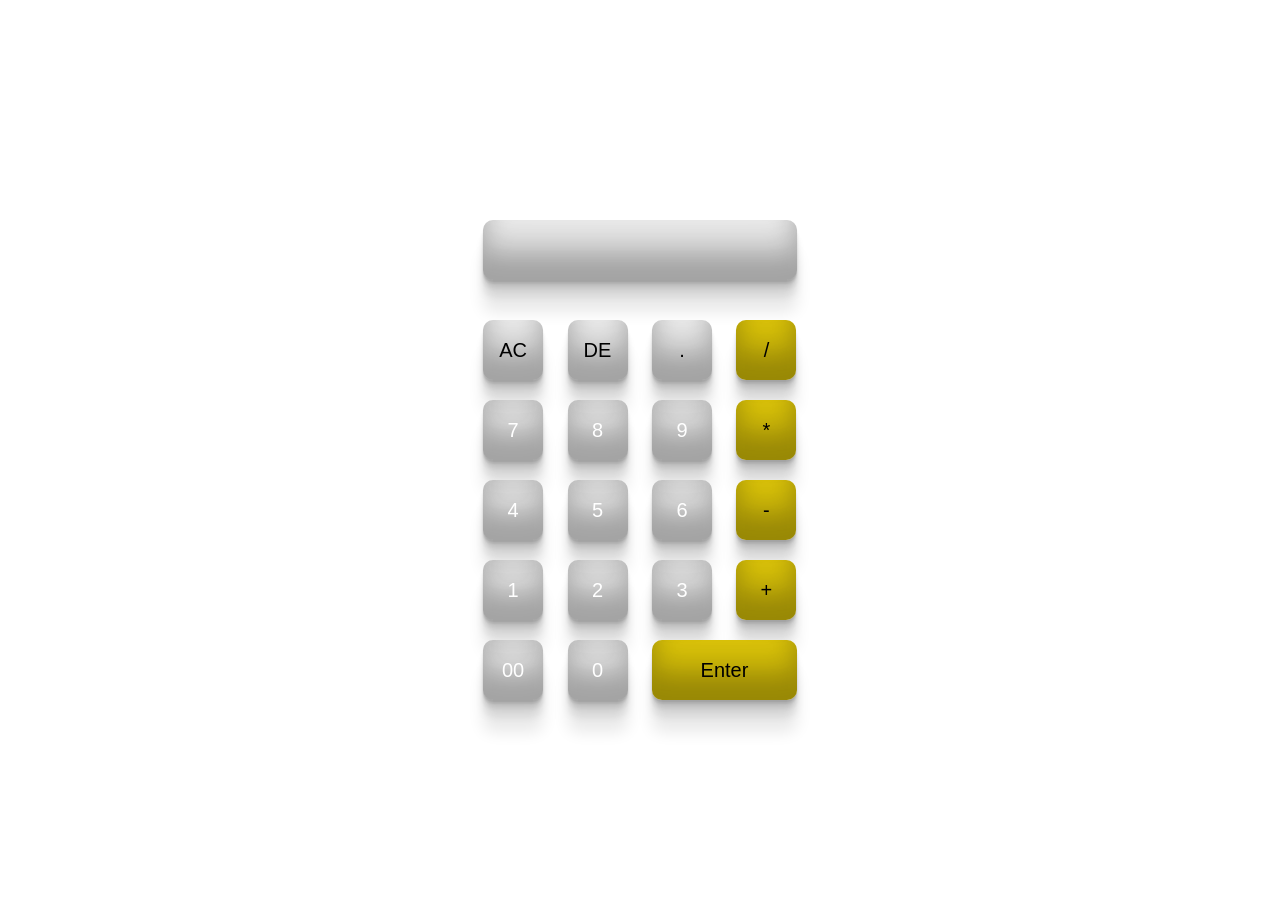
==== index.html @ 242931fd "Add files via upload" ====
<!DOCTYPE html>
<html lang="en">
<head>
    <meta charset="UTF-8">
    <meta name="viewport" content="width=device-width, initial-scale=1.0">
    <title>Calculator</title>
    <link rel="Shortcut Icon" href="https://cdn2.iconfinder.com/data/icons/ios7-inspired-mac-icon-set/512/Calculator_512.png">

    <link rel="stylesheet" href="./style.css">
</head>
<body>
    <div class="container">
        <div class="calculator">
            <form action="calculator">
                <div class="display">
                    <input type="text" name="display">
                </div>
                <div>
                    <input type="button" value="AC" onclick="display.value = '' " class="design white">
                    <input type="button" value="DE" onclick="display.value=display.value.toString().slice(0,-1) " class="design white">
                    <input type="button" value="." onclick="display.value += '.' " class="design white">
                    <input type="button" value="/" onclick="display.value += '/' " class="design box">
                </div>
                <div>
                    <input type="button" value="7" onclick="display.value += '7' ">
                    <input type="button" value="8" onclick="display.value += '8' ">
                    <input type="button" value="9" onclick="display.value += '9' ">
                    <input type="button" value="*" onclick="display.value += '*' " class="design box">
                </div>
                <div>
                    <input type="button" value="4" onclick="display.value += '4' ">
                    <input type="button" value="5" onclick="display.value += '5' ">
                    <input type="button" value="6" onclick="display.value += '6' ">
                    <input type="button" value="-" onclick="display.value += '-' " class="design box">
                </div>
                <div>
                    <input type="button" value="1" onclick="display.value += '1' ">
                    <input type="button" value="2" onclick="display.value += '2' ">
                    <input type="button" value="3" onclick="display.value += '3' ">
                    <input type="button" value="+" onclick="display.value += '+' " class="design box">
                </div>
                <div>
                    <input type="button" value="00" onclick="display.value += '00' ">
                    <input type="button" value="0" onclick="display.value += '0' ">
                    <input type="button" value="Enter" onclick="display.value = eval(display.value)" class="Enter design box">
                </div>
            </form>
        </div>
    </div>
</body>
</html>
---- style.css ----
*{
    margin: 0;
    padding: 0;
    font-family: 'poppins',sans-serif;
    box-sizing: border-box;
}

.container{
    width: 100%;
    height: 100vh;
    
    display: flex;
    align-items: center;
    justify-content: center;
}

.calculator{
background-image: url(https://media.istockphoto.com/id/1571463400/photo/abstract-patterned-black-background.webp?b=1&s=170667a&w=0&k=20&c=rMOchhDyX1whd_e1ThK-F4YF4hDoUA6KQu5ZSNYeoeU=);
    padding: 20px;
    border-radius: 10px;
}

.calculator form input{
    border: 0;
    outline: 0;
    width: 60px;
    height: 60px;
    border-radius: 10px;
    box-shadow: rgba(0, 0, 0, 0.17) 0px -23px 25px 0px inset, rgba(0, 0, 0, 0.15) 0px -36px 30px 0px inset, rgba(0, 0, 0, 0.1) 0px -79px 40px 0px inset, rgba(0, 0, 0, 0.06) 0px 2px 1px, rgba(0, 0, 0, 0.09) 0px 4px 2px, rgba(0, 0, 0, 0.09) 0px 8px 4px, rgba(0, 0, 0, 0.09) 0px 16px 8px, rgba(0, 0, 0, 0.09) 0px 32px 16px;
    background: transparent;
    font-size: 20px;
    color: #fff;
    cursor: pointer;
    margin: 10px;
}

form .display{
    display: flex;
    justify-content: flex-end;
    margin: 20px 0;
}

form .display input{
    text-align: right;
    flex: 1;
    font-size: 45px;
}

form input.Enter{
    width: 145px;
}

form input.design{
    color: #000000;
}

form input.box{
    background: rgba(239, 212, 6, 0.978);
}

form input.white{
    background: #ffffff;
}
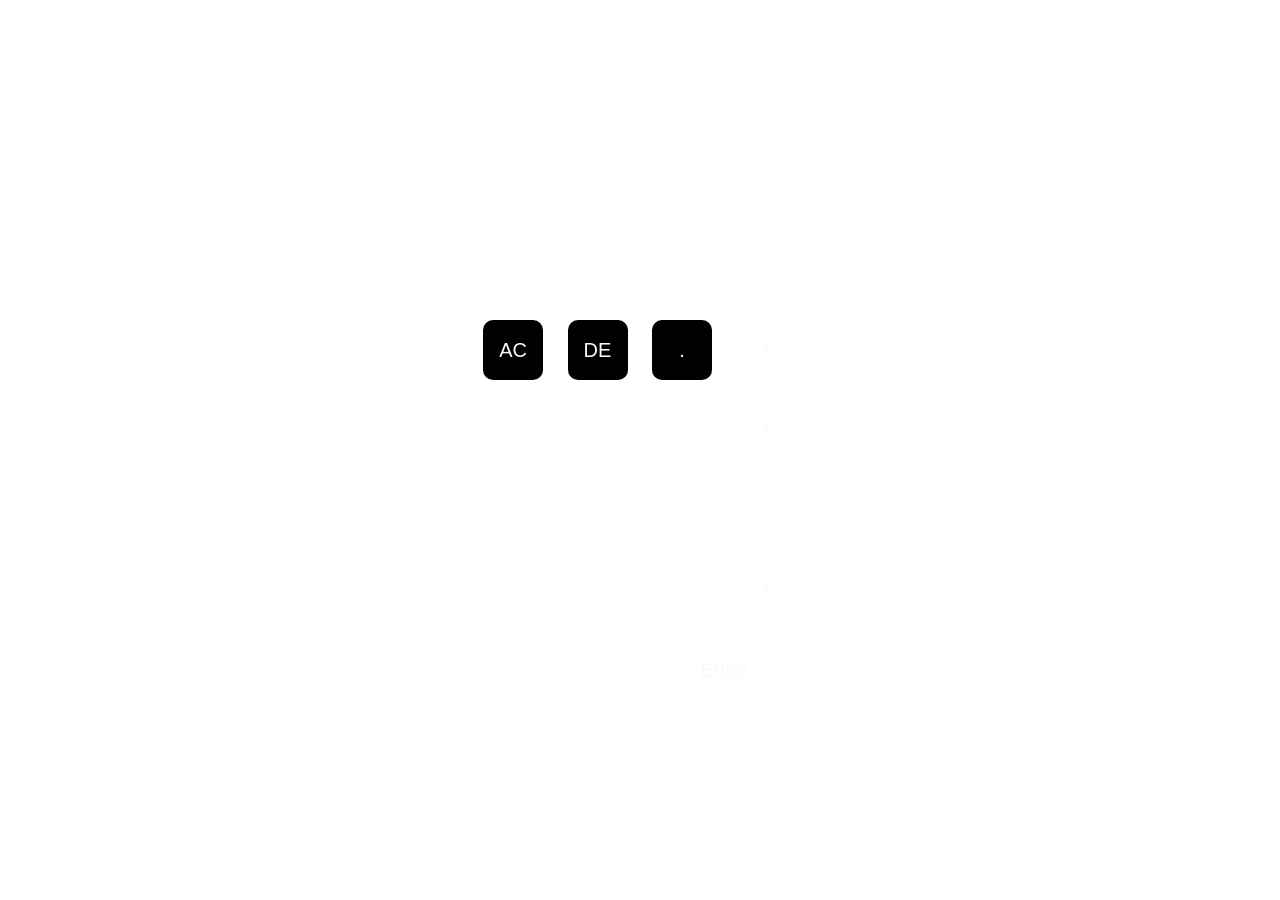
==== commit 59c22773: "Update index.html" ====
--- a/index.html
+++ b/index.html
@@ -48,4 +48,4 @@
         </div>
     </div>
 </body>
-</html>+</html>
--- a/style.css
+++ b/style.css
@@ -26,7 +26,7 @@
     width: 60px;
     height: 60px;
     border-radius: 10px;
-    box-shadow: rgba(0, 0, 0, 0.17) 0px -23px 25px 0px inset, rgba(0, 0, 0, 0.15) 0px -36px 30px 0px inset, rgba(0, 0, 0, 0.1) 0px -79px 40px 0px inset, rgba(0, 0, 0, 0.06) 0px 2px 1px, rgba(0, 0, 0, 0.09) 0px 4px 2px, rgba(0, 0, 0, 0.09) 0px 8px 4px, rgba(0, 0, 0, 0.09) 0px 16px 8px, rgba(0, 0, 0, 0.09) 0px 32px 16px;
+    box-shadow: rgba(0,0,0,0.1);
     background: transparent;
     font-size: 20px;
     color: #fff;
@@ -51,13 +51,13 @@
 }
 
 form input.design{
-    color: #000000;
+    color: #f8fafc;
 }
 
 form input.box{
-    background: rgba(239, 212, 6, 0.978);
+    background: rgba(245, 40, 145, 0);
 }
 
 form input.white{
-    background: #ffffff;
-}+    background: #000;
+}
